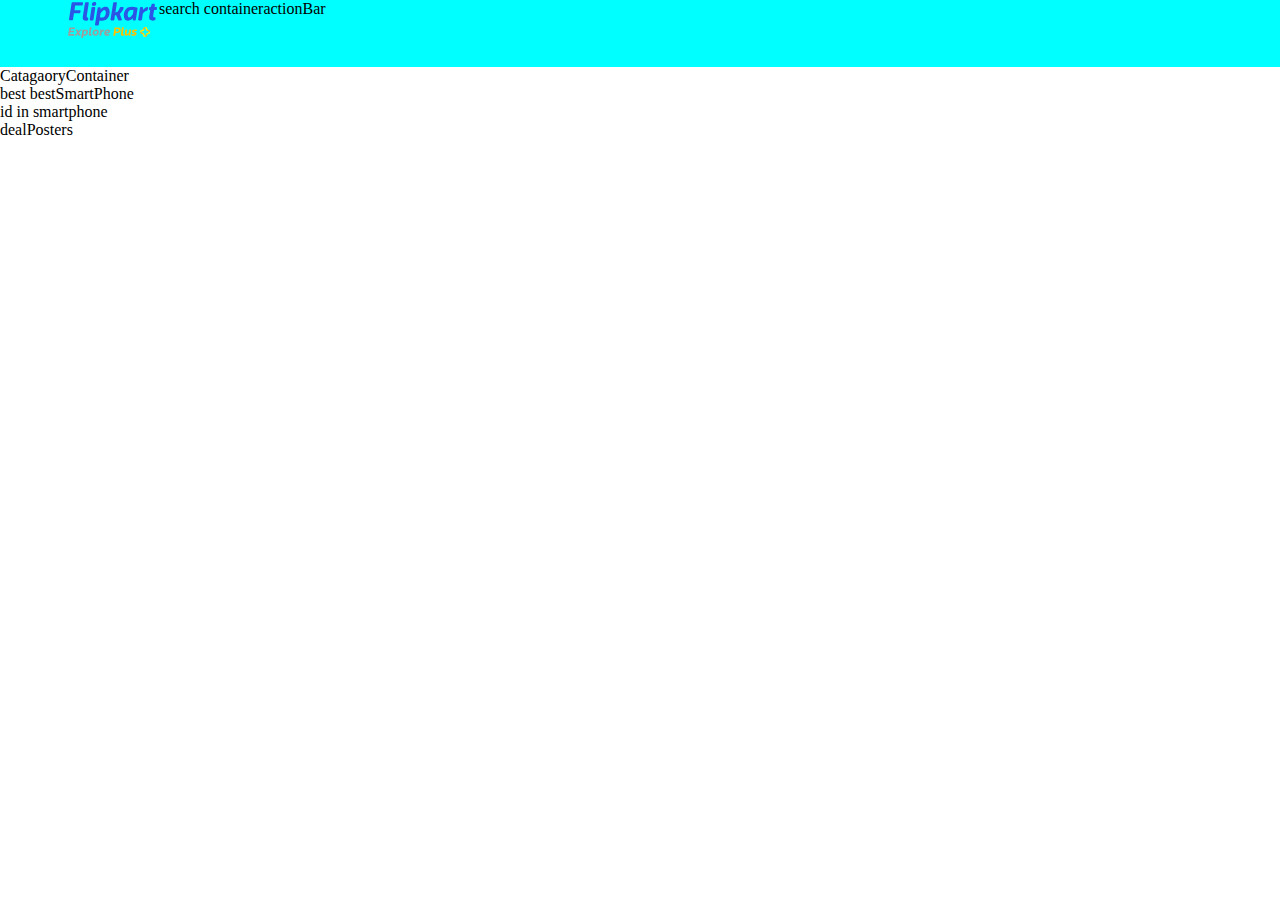
==== flipKartClone/index.html @ 6837fc2c "changes done" ====
<!DOCTYPE html>
<html lang="en">
<head>
    <meta charset="UTF-8">
    <meta name="viewport" content="width=, initial-scale=1.0">
    <title>Online Shopping Site for Mobiles, Electronics, Furniture, Grocery, Lifestyle, Books & More. Best Offers!</title>
    <link rel="shortcut icon" href="Resources/flipkart_icon.svg" type="image/x-icon">
    <link rel="stylesheet" href="style.css">
</head>
<body>
    <header>
        <div class="logoContainer">
            <img src="Resources/logo.svg" alt="">
        </div>
        <div class="seachContainer">
            search container
        </div>
        <div class="actionBar">
            actionBar
        </div>
    </header>
    <main>
        <div class="CatagaoryContainer">CatagaoryContainer</div>
        <div class="bannerContainer"></div>
        <div class="bestSmartPhone">best bestSmartPhone
            <div id="offerInSmartPhone">id in smartphone </div>
        </div>
        <div class="dealPosters">dealPosters
            <div class="dealPoster"></div>
        </div>
       <footer>
        
       </footer>
    </main>
    <script src="jsFiles/index.js"></script>
</body>
</html>
---- flipKartClone/style.css ----
*{
    margin: 0;
    padding: 0;
}
header {
    height: 67px;
    display: flex;
    background-color: aqua;
    display: flex;


}
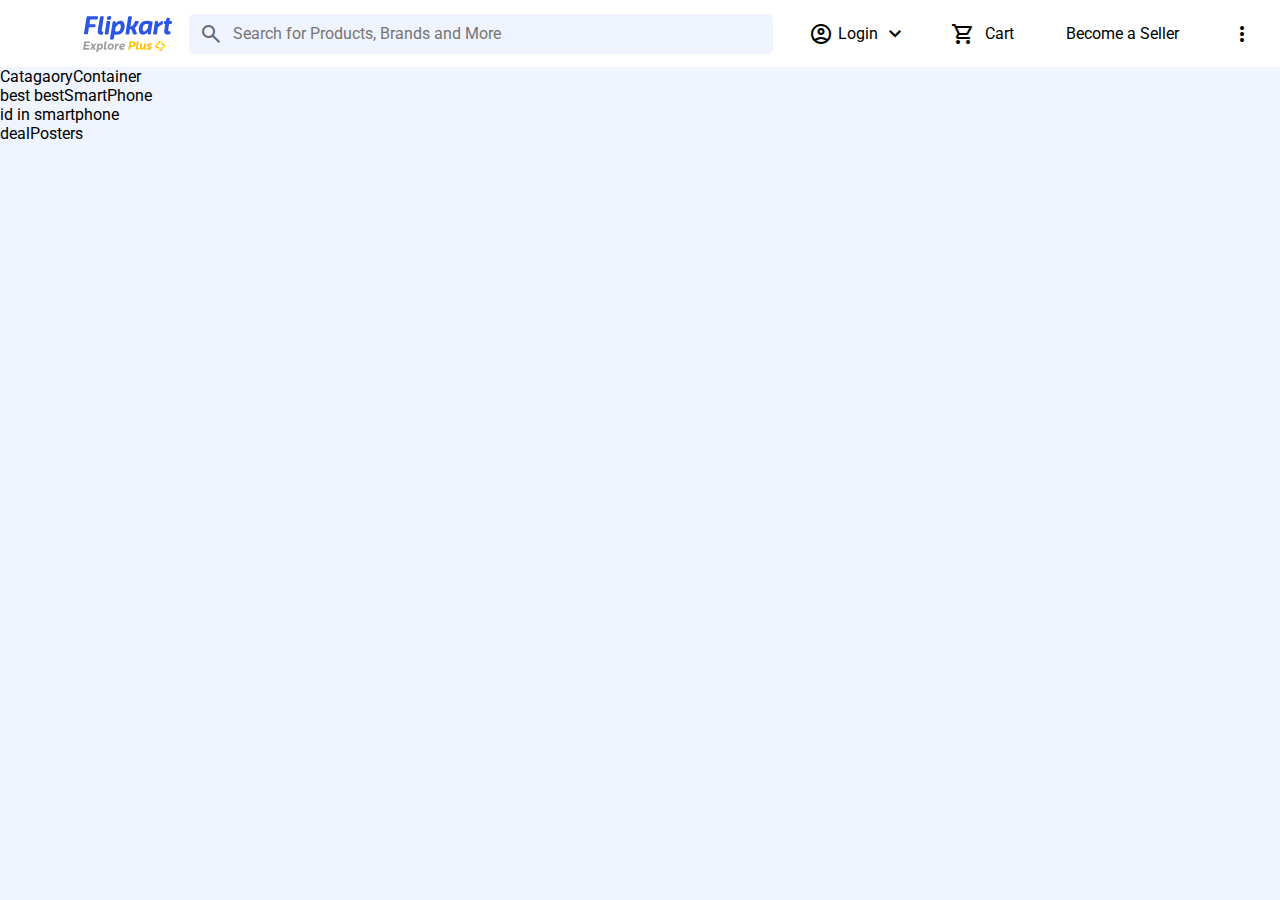
==== commit fd6ac999: "Flipkart Clone edited" ====
--- a/flipKartClone/index.html
+++ b/flipKartClone/index.html
@@ -6,6 +6,8 @@
     <title>Online Shopping Site for Mobiles, Electronics, Furniture, Grocery, Lifestyle, Books & More. Best Offers!</title>
     <link rel="shortcut icon" href="Resources/flipkart_icon.svg" type="image/x-icon">
     <link rel="stylesheet" href="style.css">
+    <link rel="stylesheet" href="https://fonts.googleapis.com/css2?family=Material+Symbols+Outlined:opsz,wght,FILL,GRAD@20..48,100..700,0..1,-50..200" />
+
 </head>
 <body>
     <header>
@@ -13,10 +15,74 @@
             <img src="Resources/logo.svg" alt="">
         </div>
         <div class="seachContainer">
-            search container
+            <label class="searchIcon" for="searchInput">
+                <span class="material-symbols-outlined">
+                    search
+                    </span>
+                </label>
+         <input type="search" placeholder="Search for Products, Brands and More" id="searchInput">
         </div>
         <div class="actionBar">
-            actionBar
+            <div class="loginDropDown actionElem">
+                <button class="btnLogin " for="arrow">
+                    <span class="material-symbols-outlined">
+                        account_circle
+                        </span>
+                        Login <span class="material-symbols-outlined arrow" id="arrow">
+                    keyboard_arrow_down
+                    </span>
+                
+                </button>
+                <div class="dropDownContent">
+                    <div class="signUp">
+                        <span>New Customer?</span>
+                        <span id="signUpText"> Sign Up</span>
+                    </div>
+                
+                    <div id="linkDiv">
+                    <a href="#"><span class="material-symbols-outlined">
+                        account_circle
+                        </span>My Profile</a>
+                    <a href="#">
+                        <span class="material-symbols-outlined">
+                            paid
+                            </span>Flipkart Plus Zone</a>
+                    <a href="#"><span class="material-symbols-outlined">
+                        package_2
+                        </span>
+                        Orders</a>
+                    <a href="#"><span class="material-symbols-outlined">
+                        favorite
+                        </span>Wishlist</a>
+                    <a href="#"><span class="material-symbols-outlined">
+                        featured_seasonal_and_gifts
+                        </span>
+                        Rewards</a>
+                    <a href="#">
+                        <span class="material-symbols-outlined">
+                            redeem
+                            </span>
+                        Gift Cards</a>
+                    </div>
+
+                </div>
+
+            </div>
+            <div class="cart actionElem">
+                <span class="material-symbols-outlined">
+                    shopping_cart
+                    </span>
+                    <span class="cartText">Cart</span>
+            </div>
+            <div class="becomeSeller actionElem">
+                <img src="https://static-assets-web.flixcart.com/batman-returns/batman-returns/p/images/Store-9eeae2.svg" alt="">
+                <span class="sellerText">Become a Seller</span>
+            </div>
+            <div class="threeDot actionElem">
+                <span class="material-symbols-outlined">
+                    more_vert
+                    </span>
+            </div>
         </div>
     </header>
     <main>
@@ -29,7 +95,7 @@
             <div class="dealPoster"></div>
         </div>
        <footer>
-        
+
        </footer>
     </main>
     <script src="jsFiles/index.js"></script>
--- a/flipKartClone/style.css
+++ b/flipKartClone/style.css
@@ -1,13 +1,155 @@
+
+@import url('https://fonts.googleapis.com/css2?family=Roboto:ital,wght@0,100;0,300;0,400;0,500;0,700;0,900;1,100;1,300;1,400;1,500;1,700;1,900&display=swap');
+
 *{
     margin: 0;
     padding: 0;
+    font-family: "Roboto", sans-serif;
+}
+body{
+    background-color: #F0F4FF;
 }
 header {
     height: 67px;
     display: flex;
     background-color: aqua;
     display: flex;
+    align-items: center;
+    background-color: white;
+    justify-content: space-around;
 
 
 }
+header .logoContainer{
+    padding: 20px 5px;
+    display: flex;
+    justify-content: center;
+    margin: 20px 10px;
+    
+}
+header .seachContainer{
+    width: 584px;
+    display: flex;
+    height: 40px;
+    justify-content: center;
+    align-items: center;
+    background-color: #F0F4FF;
+    border-radius: 5px;
+    cursor: pointer;
 
+}
+header .seachContainer .searchIcon{
+    width: 44px;
+    display: flex;
+    align-items: center;
+    justify-content: center;
+    background-color: transparent;
+    color: #646b7e;
+}
+header .seachContainer input
+{
+    height: 100%;
+    outline: 0;
+    border: 0;
+    color: #000;
+    font-size: 16px;
+    flex: 1;
+    background-color: transparent;
+
+}
+/* action bar  */
+.actionBar{
+    display: flex;
+    justify-content: space-around;
+    align-items: center;
+    background-color: white;
+    margin: 10px 0;
+    cursor: pointer;
+    flex: 3;
+    
+
+}
+.actionElem{
+    display: flex;
+    align-items: center;
+    justify-content: space-around;
+
+    
+}
+.actionElem span{
+ padding: 0 5px;
+}
+.dropDownContent{
+ 
+}
+.loginDropDown{
+    position: relative;
+}
+.loginDropDown .btnLogin{
+    display: flex;
+    align-items: center;
+    justify-content: space-around;
+   background-color: transparent;
+   padding: 5PX 10px;
+  height: 44px;
+    width:  111px;
+    border-radius: 10px;
+    outline: 0;
+    border: 0;
+transition: transform 0.1s ease-in;
+z-index: 1;
+}
+.loginDropDown .btnLogin:hover{
+   background-color: #005bb5;
+   color: white;
+   transform: scale(0.99);
+
+}
+.loginDropDown .btnLogin .arrow:hover{
+    transform: rotate(-180deg);
+}
+
+.btnLogin{
+    display: flex;
+    font-size: 16PX;
+}
+.dropDownContent{
+   position: absolute;
+   display: none;
+   background-color: white;
+   border-radius: 5px;
+   top: 40px;
+   
+   flex-direction: column;
+   width: 250px;
+   padding: 20px 10px;
+}
+#linkDiv{
+    display: flex;
+    flex-direction: column;
+    justify-content: center;
+    margin-top: 10px;
+}
+#linkDiv a{
+    display: flex;
+    align-items: center;
+   padding: 2px 5px;
+    font-size: 17px;
+    text-decoration: none;
+    color: #000;
+}
+#linkDiv a:hover{
+  background-color: #F0F4FF;
+}
+.dropDownContent .signUp{
+    display: flex;
+    justify-content: space-between;
+    align-items: center; height: 40px;
+    font-size: 17px;
+    padding-bottom: 20px;
+    border-bottom: #cfcfcf solid 1px;
+}
+.dropDownContent .signUp #signUpText{
+    color: blue;
+    font-weight: bold;
+}
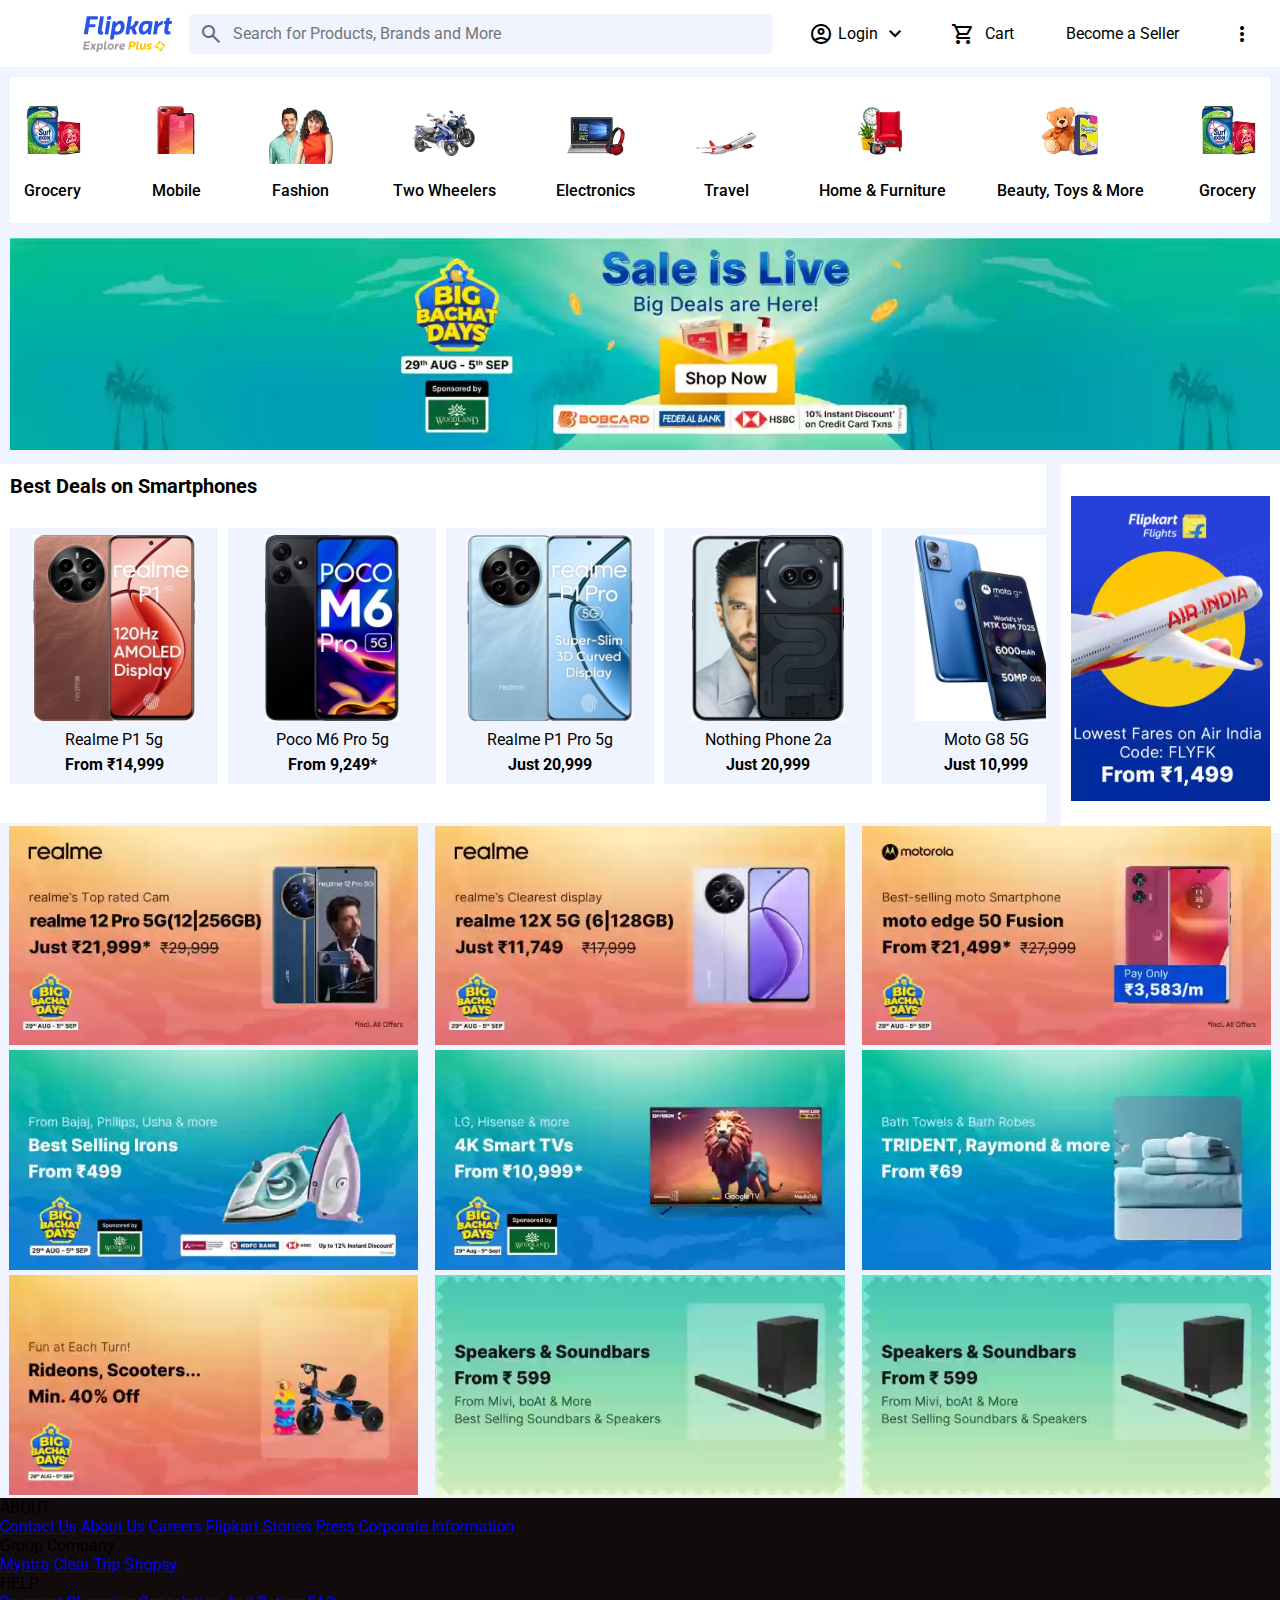
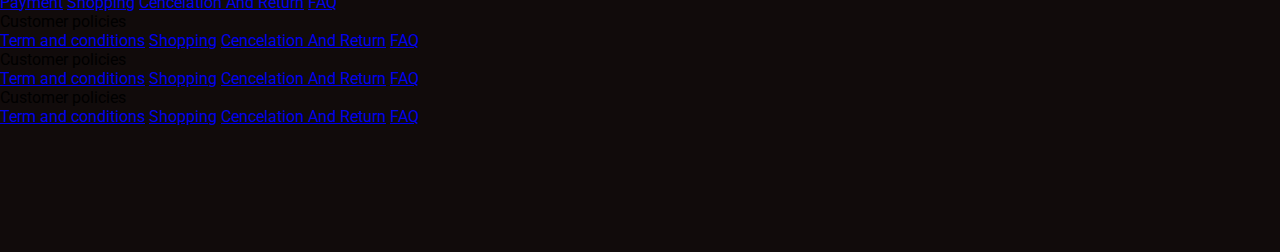
==== commit 95105bb1: "changes done" ====
--- a/flipKartClone/index.html
+++ b/flipKartClone/index.html
@@ -86,17 +86,193 @@
         </div>
     </header>
     <main>
-        <div class="CatagaoryContainer">CatagaoryContainer</div>
-        <div class="bannerContainer"></div>
-        <div class="bestSmartPhone">best bestSmartPhone
-            <div id="offerInSmartPhone">id in smartphone </div>
-        </div>
-        <div class="dealPosters">dealPosters
-            <div class="dealPoster"></div>
+        <div class="CatagaoryContainer">
+            <div class="catagaryType">
+                <img src="Resources/linkImages/1.webp" alt="Grocery_image">
+                <span class="catagaryTypeText">Grocery</span>
+            </div>
+            <div class="catagaryType">
+                <img src="Resources/linkImages/2.webp" alt="Grocery_image">
+                <span class="catagaryTypeText">Mobile</span>
+            </div>
+            <div class="catagaryType">
+                <img src="Resources/linkImages/3.webp" alt="Grocery_image">
+                <span class="catagaryTypeText">Fashion</span>
+            </div>
+            <div class="catagaryType">
+                <img src="Resources/linkImages/4.webp" alt="Grocery_image">
+                <span class="catagaryTypeText">Two Wheelers</span>
+            </div>
+            <div class="catagaryType">
+                <img src="Resources/linkImages/5.webp" alt="Grocery_image">
+                <span class="catagaryTypeText">Electronics</span>
+            </div>
+            <div class="catagaryType">
+                <img src="Resources/linkImages/6.webp" alt="Grocery_image">
+                <span class="catagaryTypeText">Travel</span>
+            </div>
+            <div class="catagaryType">
+                <img src="Resources/linkImages/7.webp" alt="Grocery_image">
+                <span class="catagaryTypeText">Home & Furniture</span>
+            </div>
+            <div class="catagaryType">
+                <img src="Resources/linkImages/8.webp" alt="Grocery_image">
+                <span class="catagaryTypeText">Beauty, Toys & More</span>
+            </div>
+            <div class="catagaryType">
+                <img src="Resources/linkImages/1.webp" alt="Grocery_image">
+                <span class="catagaryTypeText">Grocery</span>
+            </div>
+        </div>
+        <div class="bannerContainer">
+            <img src="Resources/banner/banner1.webp" alt="">
+            <img src="Resources/banner/banner2.webp" alt="">
+            <img src="Resources/banner/banner3.webp" alt="">
+        </div>
+        <div class="bestSmartPhone">
+        <div class="divProduct">
+            <div class="divHeading">
+                Best Deals on Smartphones
+            </div>
+            <div class="divImagesContainer">
+                <div class="divImages">
+                    <img src="Resources/Phones/1.webp" alt="">
+                    <span class="ProName">Realme P1 5g</span>
+                    <span class="priceDN">From ₹14,999</span>
+                </div>
+                <div class="divImages">
+                    <img src="Resources/Phones/2.webp" alt="">
+                    <span class="ProName">Poco M6 Pro 5g</span>
+                    <span class="priceDN">From 9,249*</span>
+                </div>
+                <div class="divImages">
+                    <img src="Resources/Phones/3.webp" alt="">
+                    <span class="ProName">Realme P1 Pro 5g</span>
+                    <span class="priceDN">Just 20,999</span>
+                </div>
+                <div class="divImages">
+                    <img src="Resources/Phones/4.webp" alt="">
+                    <span class="ProName">Nothing Phone 2a </span>
+                    <span class="priceDN">Just 20,999</span>
+                </div>
+                <div class="divImages">
+                    <img src="Resources/Phones/5.webp" alt="">
+                    <span class="ProName">Moto G8 5G</span>
+                    <span class="priceDN">Just 10,999</span>
+                </div>
+                <div class="divImages">
+                    <img src="Resources/Phones/1.webp" alt="">
+                    <span class="ProName">Moto G8 5G</span>
+                    <span class="priceDN">Just 10,999</span>
+                </div>
+                <div class="divImages">
+                    <img src="Resources/Phones/1.webp" alt="">
+                    <span class="ProName">Moto G8 5G</span>
+                    <span class="priceDN">Just 10,999</span>
+                </div>
+                <div class="divImages">
+                    <img src="Resources/Phones/1.webp" alt="">
+                    <span class="ProName">Moto G8 5G</span>
+                    <span class="priceDN">Just 10,999</span>
+                </div>
+            </div>
+        
+        </div>
+        <div class="divOfferImage">
+            <img src="Resources/Phones/offer.webp" alt="">
+        </div>
+
+        </div>
+        <div class="dealPosters">
+         <img src="Resources/Deals/1.webp" alt="">
+         <img src="Resources/Deals/2.webp" alt="">
+         <img src="Resources/Deals/3.webp" alt="">
+         <img src="Resources/Deals/4.webp" alt="">
+         <img src="Resources/Deals/6.webp" alt="">
+         <img src="Resources/Deals/7.webp" alt="">
+         <img src="Resources/Deals/8.webp" alt="">
+         <img src="Resources/Deals/9.webp" alt="">
+         <img src="Resources/Deals/9.webp" alt="">
+         
         </div>
        <footer>
-
-       </footer>
+<div class="mainFooter">
+    <div class="footerBlocks">
+        <div class="footerblockHeading">ABOUT</div>
+        <a href="#">Contact Us</a>
+        <a href="#">About Us</a>
+        <a href="#">Careers</a>
+        <a href="#">Flipkart Stories</a>
+        <a href="#">Press </a>
+        <a href="#">Corporate Information</a>
+    </div>
+    <div class="footerBlocks">
+        <div class="footerblockHeading">Group Company</div>
+        <a href="#">Myntra</a>
+        <a href="#">Clear Trip</a>
+        <a href="#">Shopsy</a>
+    
+    </div>
+    <div class="footerBlocks">
+        <div class="footerblockHeading">HELP</div>
+        <a href="#">Payment</a>
+        <a href="#">Shopping</a>
+        <a href="#">Cencelation And Return</a>
+        <a href="#">FAQ</a>
+    
+    </div>
+    <div class="footerBlocks">
+        <div class="footerblockHeading">Customer policies</div>
+        <a href="#">Term and conditions</a>
+        <a href="#">Shopping</a>
+        <a href="#">Cencelation And Return</a>
+        <a href="#">FAQ</a>
+    
+    </div>
+    <div class="footerBlocks">
+        <div class="footerblockHeading">Customer policies</div>
+        <a href="#">Term and conditions</a>
+        <a href="#">Shopping</a>
+        <a href="#">Cencelation And Return</a>
+        <a href="#">FAQ</a>
+    
+    </div>
+    <div class="footerBlocks">
+        <div class="footerblockHeading">Customer policies</div>
+        <a href="#">Term and conditions</a>
+        <a href="#">Shopping</a>
+        <a href="#">Cencelation And Return</a>
+        <a href="#">FAQ</a>
+    
+    </div>
+</div>
+<div class="bottomFooter">
+<div>
+    <span></span>
+    <span></span>
+</div>
+<div>
+    <span></span>
+    <span></span>
+</div>
+<div>
+    <span></span>
+    <span></span>
+</div>
+<div>
+    <span></span>
+    <span></span>
+</div>
+<div>
+    <span></span>
+    <span></span>
+</div>
+<div>
+    <span></span>
+    <span></span>
+</div>
+</div>
+</footer>
     </main>
     <script src="jsFiles/index.js"></script>
 </body>
--- a/flipKartClone/style.css
+++ b/flipKartClone/style.css
@@ -96,14 +96,17 @@
     border-radius: 10px;
     outline: 0;
     border: 0;
-transition: transform 0.1s ease-in;
-z-index: 1;
+
+    z-index: 1;
 }
 .loginDropDown .btnLogin:hover{
    background-color: #005bb5;
    color: white;
    transform: scale(0.99);
 
+}
+.loginDropDown .btnLogin .arrow{
+   transition: all 0.5s ease;
 }
 .loginDropDown .btnLogin .arrow:hover{
     transform: rotate(-180deg);
@@ -153,3 +156,141 @@
     color: blue;
     font-weight: bold;
 }
+
+
+/* catagory manu */
+
+.CatagaoryContainer{
+    display: flex;
+    align-items: center;
+    justify-content: center;
+    background-color: white;
+    margin: 10px;
+    height: 126px;
+    padding: 10px 30px;
+}
+.CatagaoryContainer .catagaryType{
+    display: flex;
+    flex-direction: column;
+    height: 126px;
+    width: 130px;
+    padding: 30px;
+    align-items: center;
+    justify-content: space-evenly;
+    cursor: pointer;
+}
+.CatagaoryContainer .catagaryType span{
+font-weight: 500;
+margin-top: 5px;
+text-align: center;
+font-size: 16px;
+text-wrap: nowrap;
+}
+.bannerContainer{
+    display: flex;
+    align-items: center;
+    margin: 10px;
+    width: 100%;
+    overflow: hidden;
+    height: 221px;
+    
+}
+.bannerContainer img{
+    width: 100%;
+}
+.bestSmartPhone{
+    background-color: transparent;
+    display: flex;
+    height: 359px
+}
+.bestSmartPhone .divProduct{
+    display: flex;
+    flex-direction: column;
+    flex: 1;
+    background-color: white;
+    overflow: hidden;
+
+    margin-right: 10PX;
+}
+.divProduct .divHeading{
+    padding-left: 30px;
+    padding: 10px;
+    font-size: 20px;
+    font-weight: bold;
+    margin-bottom: 10px;
+}
+.divImagesContainer{}
+.divOfferImage{
+    display: flex;
+    height: 359px;
+    align-items: center;
+    justify-content: center;
+    background-color: white;
+    margin-left: 5PX;
+    padding: 10PX 0;
+    width: 209px;
+    padding: 5px;
+}
+.divOfferImage img{
+
+    height: 85%;
+    width: auto;
+   
+}
+.divImagesContainer{
+    display: flex;
+    padding: 5px;
+
+
+}
+.divImages{
+    display: flex;
+    flex-direction: column;
+    background-color: #F0F4FF;
+    align-items: center;
+    justify-content: center;
+    height: 256px;
+    margin: 5px;
+    overflow: hidden;
+    min-width: 208px;
+   
+
+}
+.divImages img{
+    height: 186px;
+    margin-bottom: 6px;
+    
+}
+.divImages img:hover{
+   transform: scale(.98);
+    
+}
+.divImages span{
+    padding: 3px;
+
+}
+.divImages .priceDN{
+    font-weight: bold;
+}
+.dealPosters{
+    display: flex;
+    justify-content: space-around;
+    flex-wrap: wrap;
+}
+.dealPosters img{
+   width: 32%;
+   margin: 0.2%;
+}
+/* footer ki bari */
+footer{
+    background-color: #110b0b;
+    height: 354px;
+}
+
+/* resoponsive */
+@media (max-width: 600px){
+.CatagaoryContainer{
+    overflow: hidden;
+}
+}
+  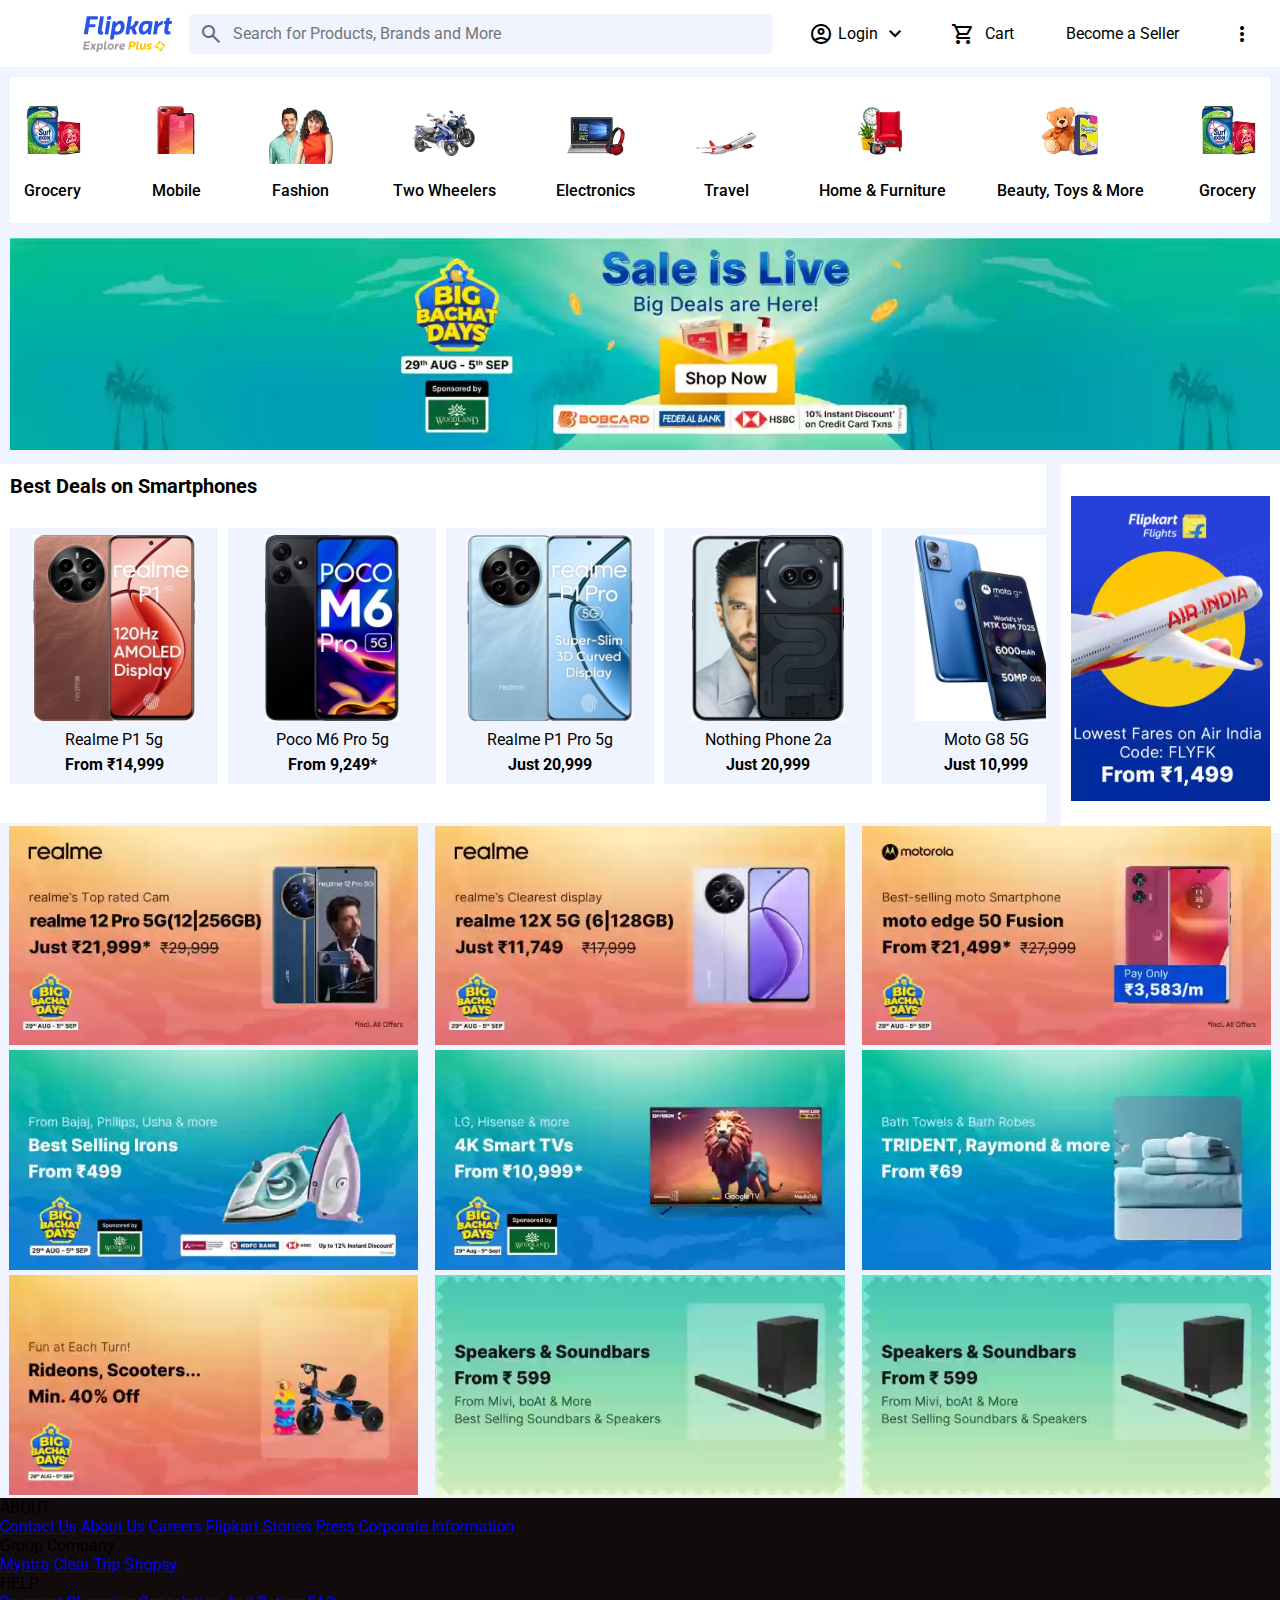
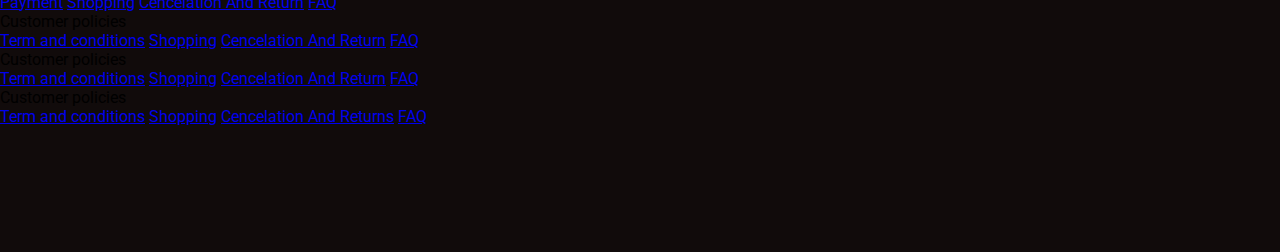
==== commit 4b0419e0: "changes" ====
--- a/flipKartClone/index.html
+++ b/flipKartClone/index.html
@@ -74,7 +74,7 @@
                     </span>
                     <span class="cartText">Cart</span>
             </div>
-            <div class="becomeSeller actionElem">
+            <div class="becomeSeller actionElem seller">
                 <img src="https://static-assets-web.flixcart.com/batman-returns/batman-returns/p/images/Store-9eeae2.svg" alt="">
                 <span class="sellerText">Become a Seller</span>
             </div>
@@ -241,7 +241,7 @@
         <div class="footerblockHeading">Customer policies</div>
         <a href="#">Term and conditions</a>
         <a href="#">Shopping</a>
-        <a href="#">Cencelation And Return</a>
+        <a href="#">Cencelation And Returns</a>
         <a href="#">FAQ</a>
     
     </div>
--- a/flipKartClone/style.css
+++ b/flipKartClone/style.css
@@ -63,7 +63,7 @@
     justify-content: space-around;
     align-items: center;
     background-color: white;
-    margin: 10px 0;
+    margin: 3px 0;
     cursor: pointer;
     flex: 3;
     
@@ -290,7 +290,72 @@
 /* resoponsive */
 @media (max-width: 600px){
 .CatagaoryContainer{
-    overflow: hidden;
+   width: 100%;
+   overflow: hidden;
+
+}
+.CatagaoryContainer .catagaryType{
+    
+}
+.bannerContainer{
+    width: 100%;
+    height: auto;
+}
+.bestSmartPhone .divOfferImage{ 
+    display: none;
+
+}
+.bestSmartPhone .divImagesContainer{
+    flex-direction: column;
+    align-items: flex-start;
+   
+}
+.bestSmartPhone .divImages{
+    flex-direction: row;
+    width: 100%;
+    padding-left: 20px;
+    justify-content: flex-start;
+    background-color: white;
+    align-items: ;
+    height: auto;
+}
+.bestSmartPhone{
+    overflow: hidden;
+    height: auto;
+}
+.bestSmartPhone .divImages img{
+    height: 40px;
+    width: 20px;
+}
+
+.dealPosters img{
+    width: 48%;
+    margin: 0.2%;
+ }
+ .dealPosters{
+    overflow: hidden;
+    justify-content: center;
+    align-items: center;
+ }
+
+ header {
+  width: 100%;
+justify-content: flex-start;
+    
+}
+.actionBar{
+    flex: none;
+}
+header .seachContainer{
+    display: none;
+}
+
+.seller, .threeDot,.cartText{
+    display: none;
+}
+.logoContainer{
+  width: 60%;
+  justify-content: start;
 }
 }
   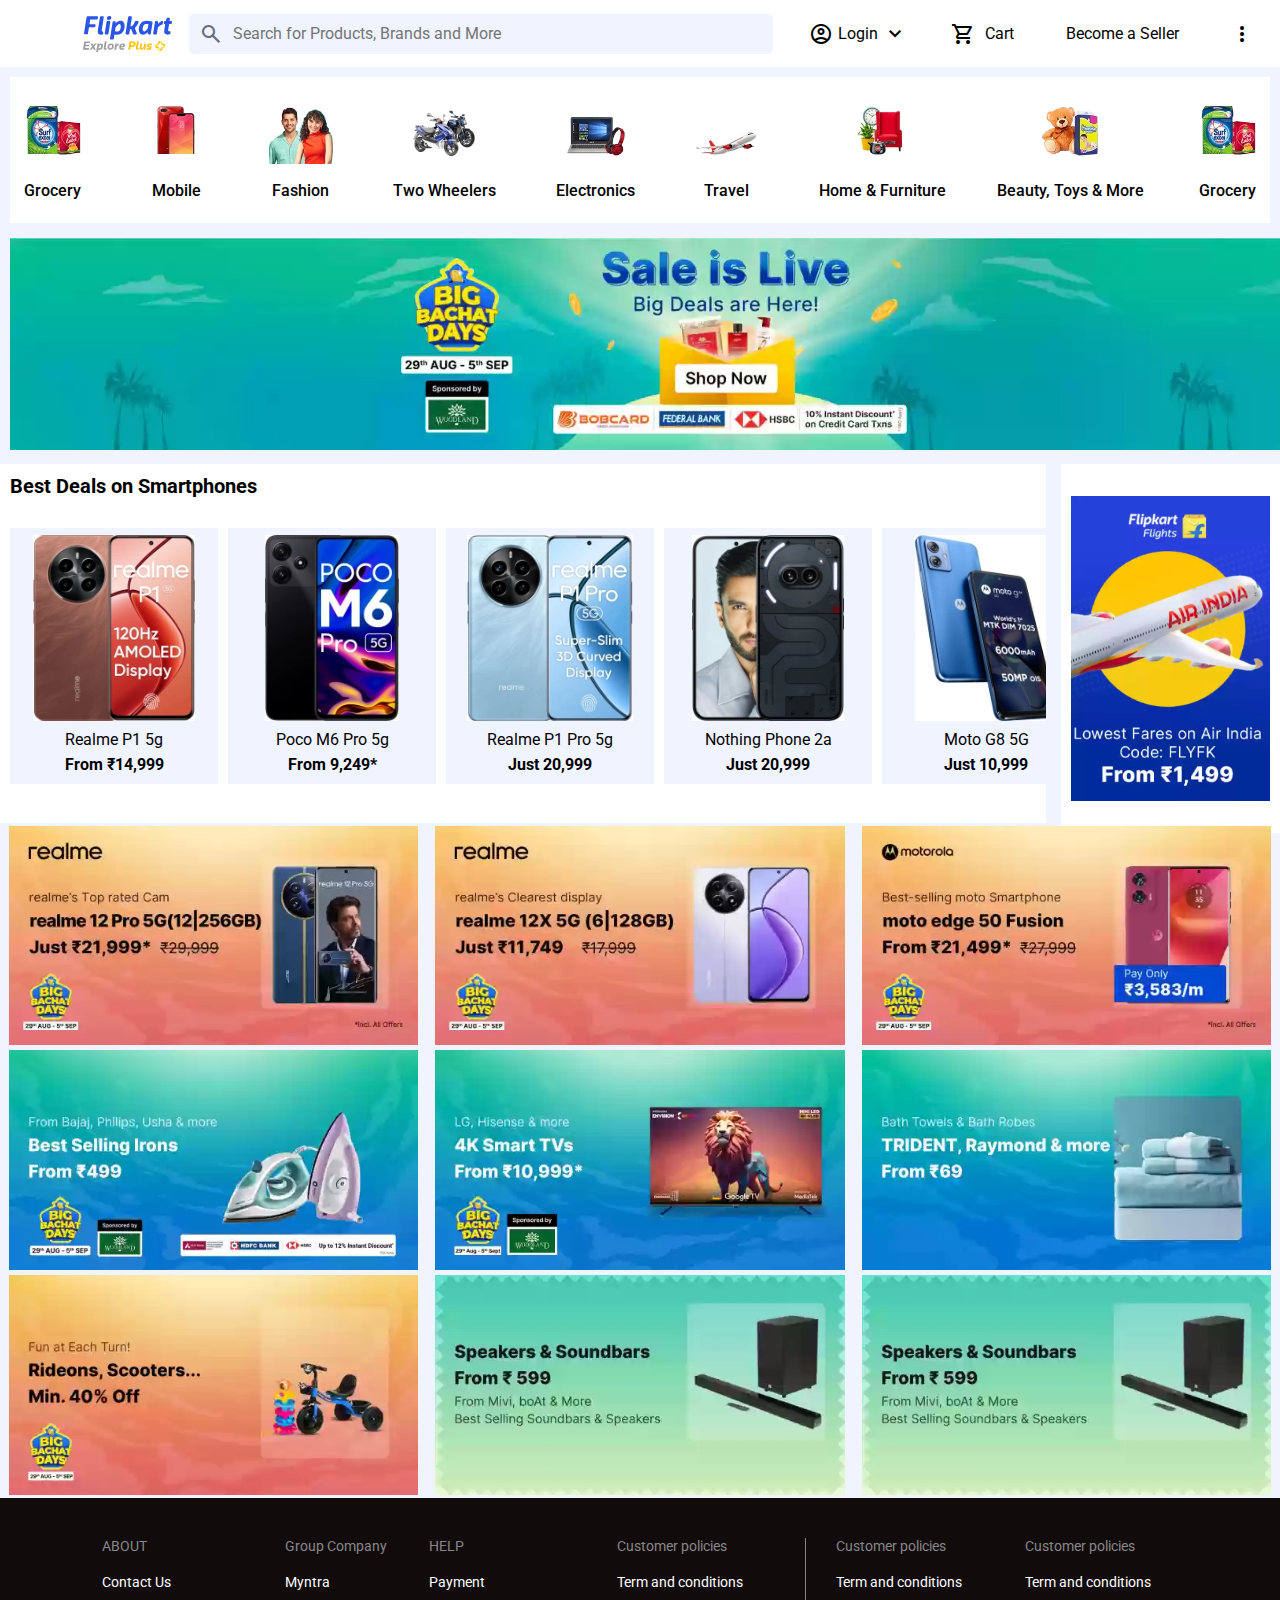
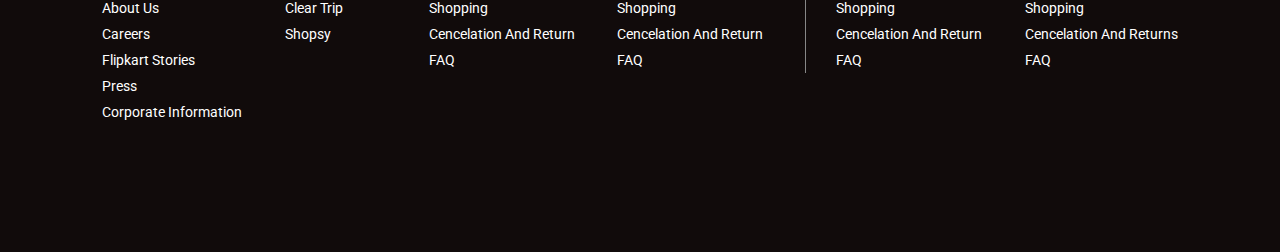
==== commit 7c198e6d: "footer added" ====
--- a/flipKartClone/index.html
+++ b/flipKartClone/index.html
@@ -229,7 +229,7 @@
         <a href="#">FAQ</a>
     
     </div>
-    <div class="footerBlocks">
+    <div class="footerBlocks" style="border-left: 1px solid #878787; padding-left: 30px;">
         <div class="footerblockHeading">Customer policies</div>
         <a href="#">Term and conditions</a>
         <a href="#">Shopping</a>
--- a/flipKartClone/style.css
+++ b/flipKartClone/style.css
@@ -358,4 +358,29 @@
   justify-content: start;
 }
 }
-  +  
+/* footter */
+.footerBlocks{
+    display: flex;
+    flex-direction: column;
+    font-size: 14px;
+}
+.footerblockHeading{
+    color: #878787;
+    margin-bottom: 15px;
+}
+.mainFooter{
+    display: flex;
+    justify-content: space-evenly;
+    align-items: flex-start;
+    padding: 40px 60px;
+    
+}
+.footerBlocks a{
+    color: white;
+    text-decoration: none;
+    padding: 5px 0px;
+}
+.footerBlocks a:hover{
+    text-decoration: underline white;
+}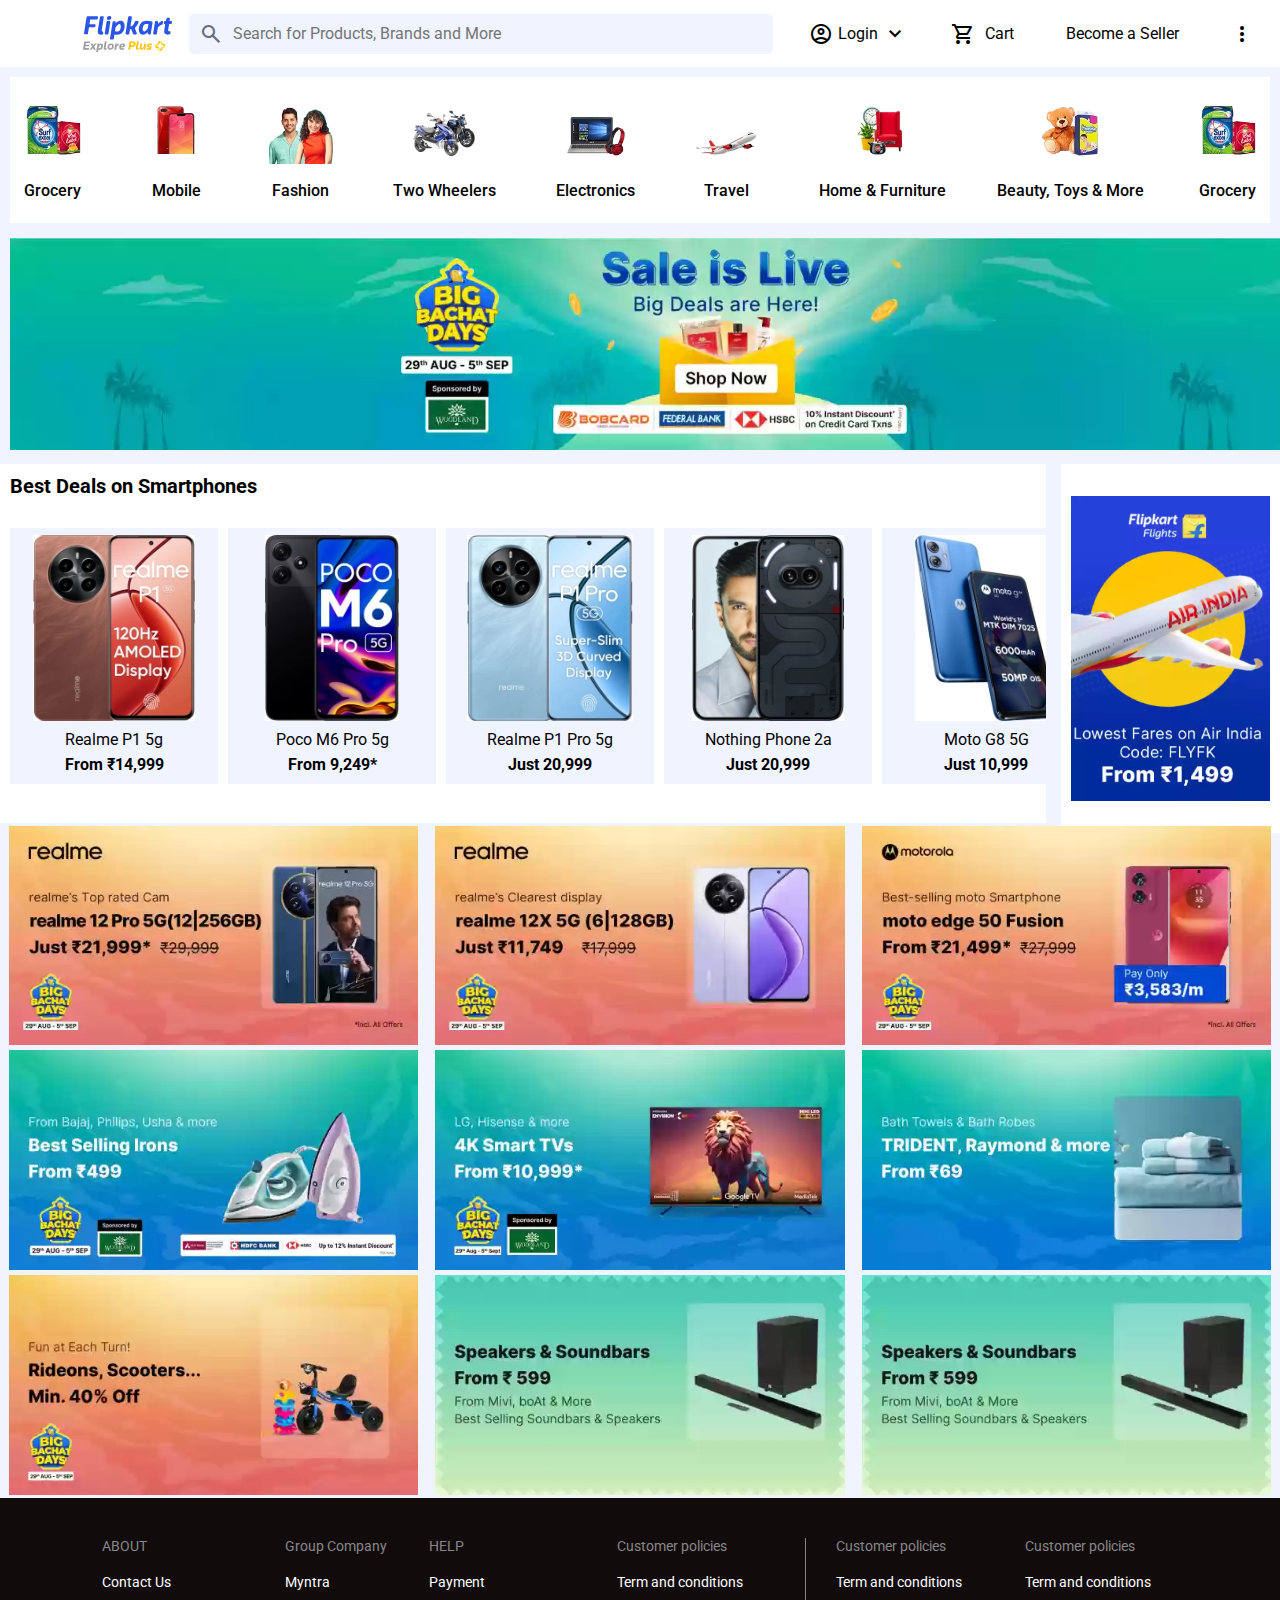
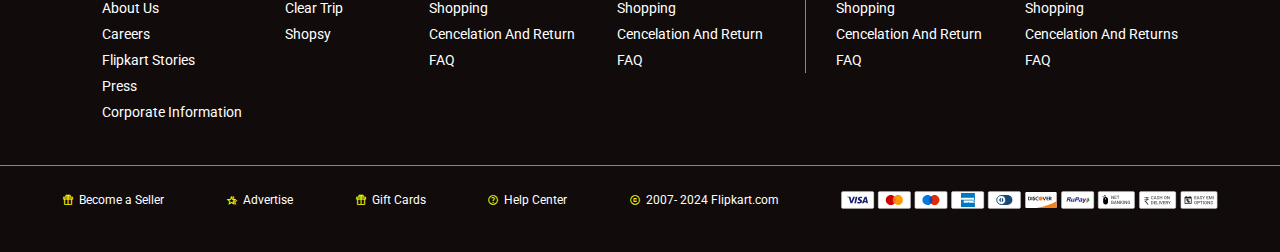
==== commit 6eb84440: "fotter responsive" ====
--- a/flipKartClone/index.html
+++ b/flipKartClone/index.html
@@ -229,7 +229,7 @@
         <a href="#">FAQ</a>
     
     </div>
-    <div class="footerBlocks" style="border-left: 1px solid #878787; padding-left: 30px;">
+    <div class="footerBlocks" id="Customer">
         <div class="footerblockHeading">Customer policies</div>
         <a href="#">Term and conditions</a>
         <a href="#">Shopping</a>
@@ -248,28 +248,37 @@
 </div>
 <div class="bottomFooter">
 <div>
-    <span></span>
-    <span></span>
-</div>
-<div>
-    <span></span>
-    <span></span>
-</div>
-<div>
-    <span></span>
-    <span></span>
-</div>
-<div>
-    <span></span>
-    <span></span>
-</div>
-<div>
-    <span></span>
-    <span></span>
-</div>
-<div>
-    <span></span>
-    <span></span>
+    <span class="material-symbols-outlined">
+        featured_seasonal_and_gifts
+        </span>
+    <span>Become a Seller</span>
+</div>
+<div>
+    <span class="material-symbols-outlined">
+        hotel_class
+        </span>
+    <span>Advertise</span>
+</div>
+<div>
+    <span class="material-symbols-outlined">
+        featured_seasonal_and_gifts
+        </span>
+    <span>Gift Cards</span>
+</div>
+<div>
+    <span class="material-symbols-outlined">
+        help
+        </span>
+    <span>Help Center</span>
+</div>
+<div>
+    <span class="material-symbols-outlined">
+        copyright
+        </span>
+    <span>2007- 2024 Flipkart.com</span>
+</div>
+<div>
+   <img src="Resources/footer.svg" alt="">
 </div>
 </div>
 </footer>
--- a/flipKartClone/style.css
+++ b/flipKartClone/style.css
@@ -8,6 +8,7 @@
 }
 body{
     background-color: #F0F4FF;
+    overflow-x:hidden ;
 }
 header {
     height: 67px;
@@ -281,10 +282,63 @@
    width: 32%;
    margin: 0.2%;
 }
+
+/* footter */
 /* footer ki bari */
 footer{
     background-color: #110b0b;
     height: 354px;
+}
+.footerBlocks{
+    display: flex;
+    flex-direction: column;
+    font-size: 14px;
+}
+.footerblockHeading{
+    color: #878787;
+    margin-bottom: 15px;
+}
+.mainFooter{
+    display: flex;
+    justify-content: space-evenly;
+    align-items: flex-start;
+    padding: 40px 60px;
+    
+}
+.footerBlocks a{
+    color: white;
+    text-decoration: none;
+    padding: 5px 0px;
+}
+.footerBlocks a:hover{
+    text-decoration: underline white;
+}
+.bottomFooter{
+    height: 69px; 
+    background-color:#110b0b ;
+    border-top: 1px solid #878787;
+    display: flex;
+    align-items: center;
+    justify-content: space-evenly;
+}
+.bottomFooter div{
+    display: flex;
+    align-items: center;
+    color: white;
+    font-size: 12px;
+
+}
+.bottomFooter div span:first-child{
+    color: yellow;
+    font-size: 12px;
+    margin-right: 5px;
+}
+.bottomFooter div span{
+    cursor: pointer;
+}
+#Customer{
+    border-left: 1px solid #878787; 
+    padding-left: 30px;
 }
 
 /* resoponsive */
@@ -357,30 +411,32 @@
   width: 60%;
   justify-content: start;
 }
+footer{
+    height: auto;
+}
+
+.mainFooter{
+    flex-direction: column;
+}
+#Customer{
+    border-left: 0;
+    padding-left: 0px;
+}
+.footerBlocks{
+    margin-top: 20px;
+    
+}
+.footerBlocks a{
+    font-size: 15px;
+}
+.bottomFooter{
+    flex-direction: column;
+    height: auto;
+    align-items: flex-start;
+    padding-left: 30px;
+}
+.bottomFooter div{
+    margin: 20px 10px;
+}
 }
   
-/* footter */
-.footerBlocks{
-    display: flex;
-    flex-direction: column;
-    font-size: 14px;
-}
-.footerblockHeading{
-    color: #878787;
-    margin-bottom: 15px;
-}
-.mainFooter{
-    display: flex;
-    justify-content: space-evenly;
-    align-items: flex-start;
-    padding: 40px 60px;
-    
-}
-.footerBlocks a{
-    color: white;
-    text-decoration: none;
-    padding: 5px 0px;
-}
-.footerBlocks a:hover{
-    text-decoration: underline white;
-}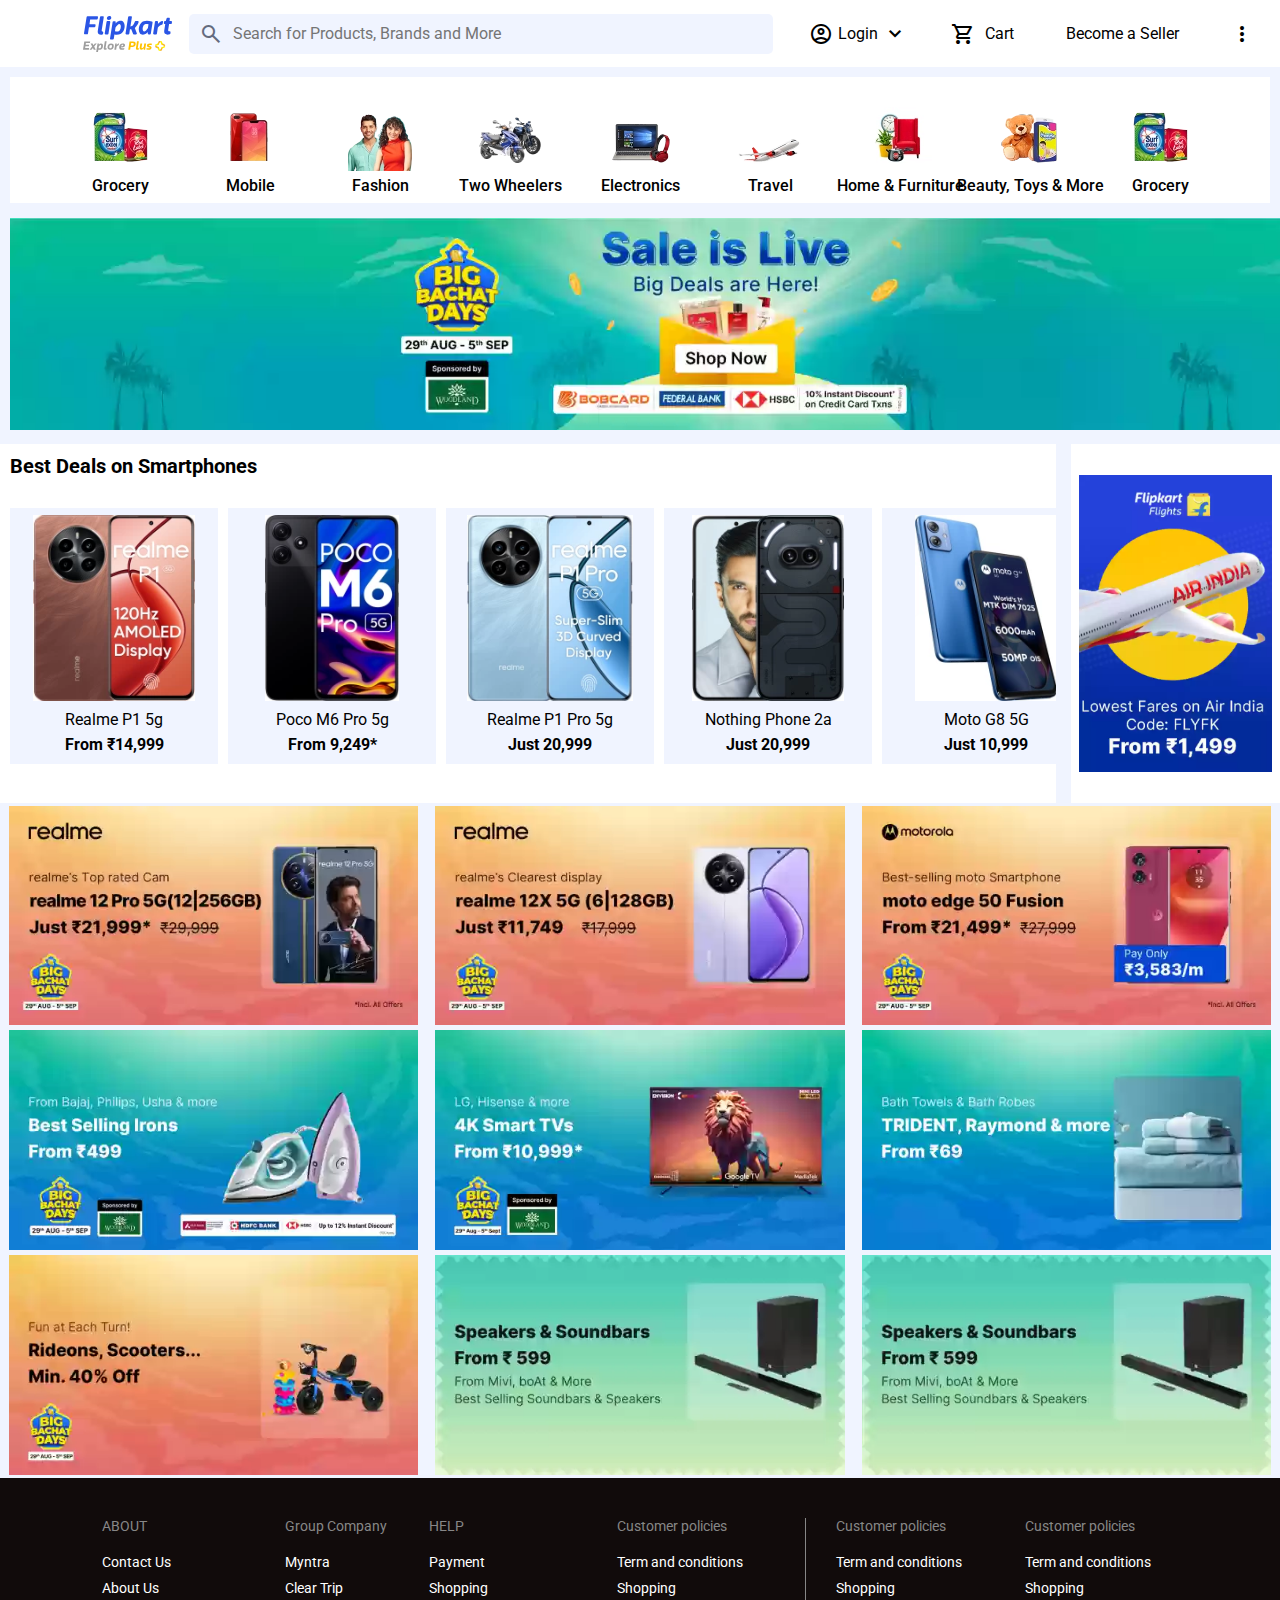
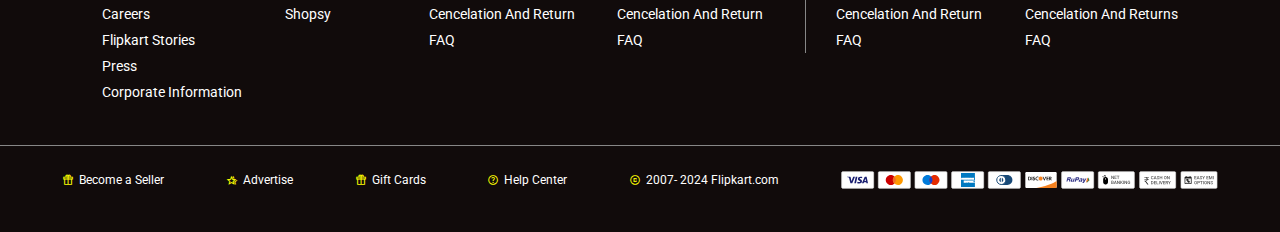
==== commit 9c7cafa9: "added" ====
--- a/flipKartClone/index.html
+++ b/flipKartClone/index.html
@@ -126,8 +126,8 @@
         </div>
         <div class="bannerContainer">
             <img src="Resources/banner/banner1.webp" alt="">
-            <img src="Resources/banner/banner2.webp" alt="">
-            <img src="Resources/banner/banner3.webp" alt="">
+            <!-- <img src="Resources/banner/banner2.webp" alt="">
+            <img src="Resources/banner/banner3.webp" alt=""> -->
         </div>
         <div class="bestSmartPhone">
         <div class="divProduct">
--- a/flipKartClone/style.css
+++ b/flipKartClone/style.css
@@ -5,10 +5,12 @@
     margin: 0;
     padding: 0;
     font-family: "Roboto", sans-serif;
+    box-sizing: border-box;
 }
 body{
     background-color: #F0F4FF;
     overflow-x:hidden ;
+
 }
 header {
     height: 67px;
@@ -340,16 +342,23 @@
     border-left: 1px solid #878787; 
     padding-left: 30px;
 }
+/* scrollBar style */
+::-webkit-scrollbar {
+  width: 5px;
+}
 
 /* resoponsive */
 @media (max-width: 600px){
 .CatagaoryContainer{
-   width: 100%;
-   overflow: hidden;
-
-}
-.CatagaoryContainer .catagaryType{
-    
+display: none;
+
+}
+CatagaoryContainer .catagaryType{
+    display: block;
+}
+
+header .logoContainer{
+    display: block;
 }
 .bannerContainer{
     width: 100%;
@@ -438,5 +447,6 @@
 .bottomFooter div{
     margin: 20px 10px;
 }
+b
 }
   
